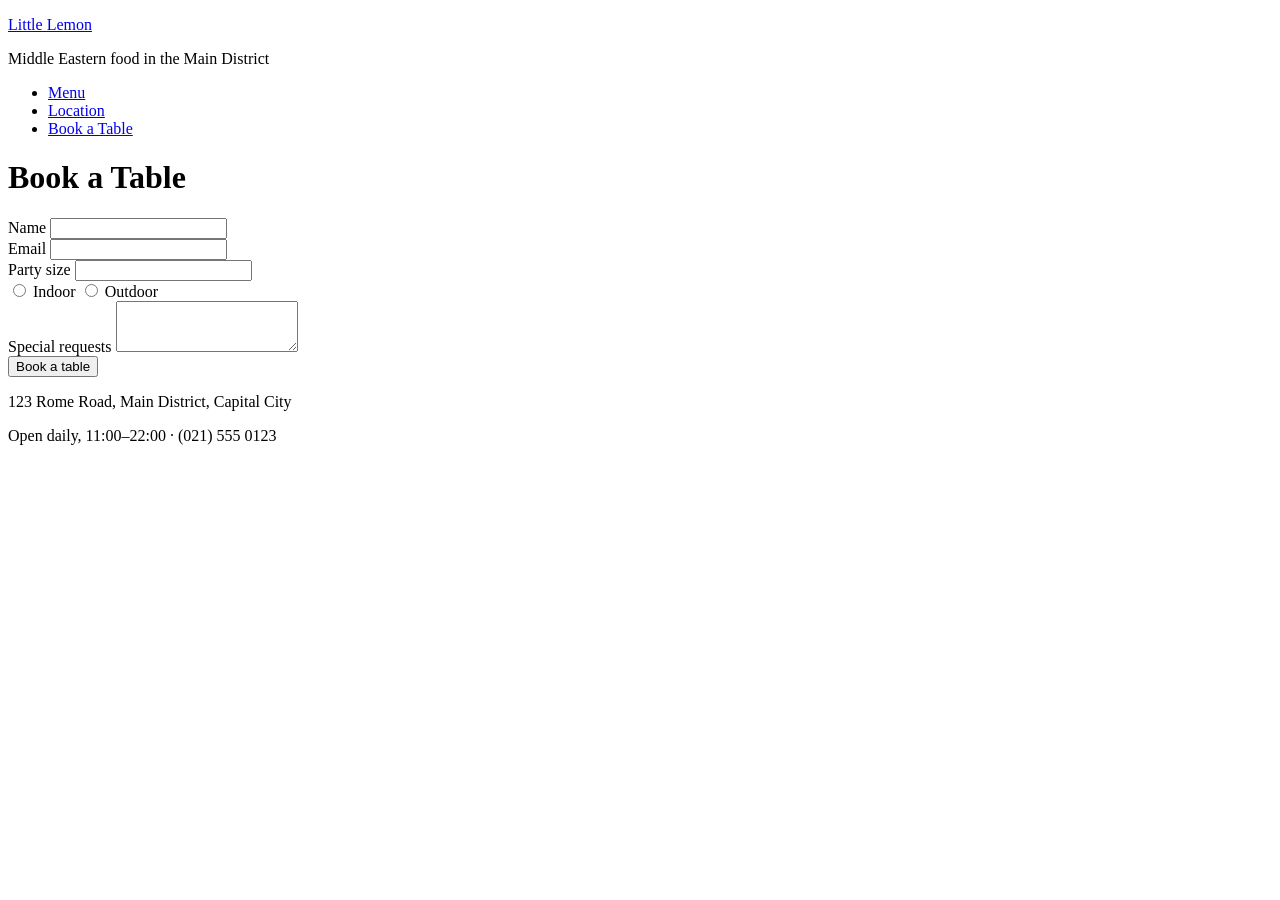
==== book.html @ e1fe0d25 "Add files via upload" ====
<!-- slide: s1-div-code · Part 1, not RPS · end state -->
<!DOCTYPE html>
<html>
  <head>
    <title>Book a Table</title>
    <meta name="description" content="Middle Eastern food in the Main District.">
    <meta name="author" content="Lazuardi Al-Muzaki">
  </head>
  <body>
    <div id="header">
      <p><a href="index.html">Little Lemon</a></p>
      <p>Middle Eastern food in the Main District</p>
    </div>

    <div id="nav">
      <ul>
        <li><a href="index.html">Menu</a></li>
        <li><a href="location.html">Location</a></li>
        <li><a href="book.html">Book a Table</a></li>
      </ul>
    </div>

    <div id="main">
      <h1>Book a Table</h1>
      <form action="/book" method="post">
        <label for="name">Name</label>
        <input type="text" id="name" name="name">
        <br>
        <label for="email">Email</label>
        <input type="email" id="email" name="email">
        <br>
        <label for="party">Party size</label>
        <input type="number" id="party" name="party">
        <br>
        <input type="radio" id="indoor" name="seating" value="indoor">
        <label for="indoor">Indoor</label>
        <input type="radio" id="outdoor" name="seating" value="outdoor">
        <label for="outdoor">Outdoor</label>
        <br>
        <label for="requests">Special requests</label>
        <textarea id="requests" name="requests" rows="3"></textarea>
        <br>
        <input type="submit" value="Book a table">
      </form>
    </div>

    <div id="footer">
      <p>123 Rome Road, Main District, Capital City</p>
      <p>Open daily, 11:00–22:00 · (021) 555 0123</p>
    </div>
  </body>
</html>
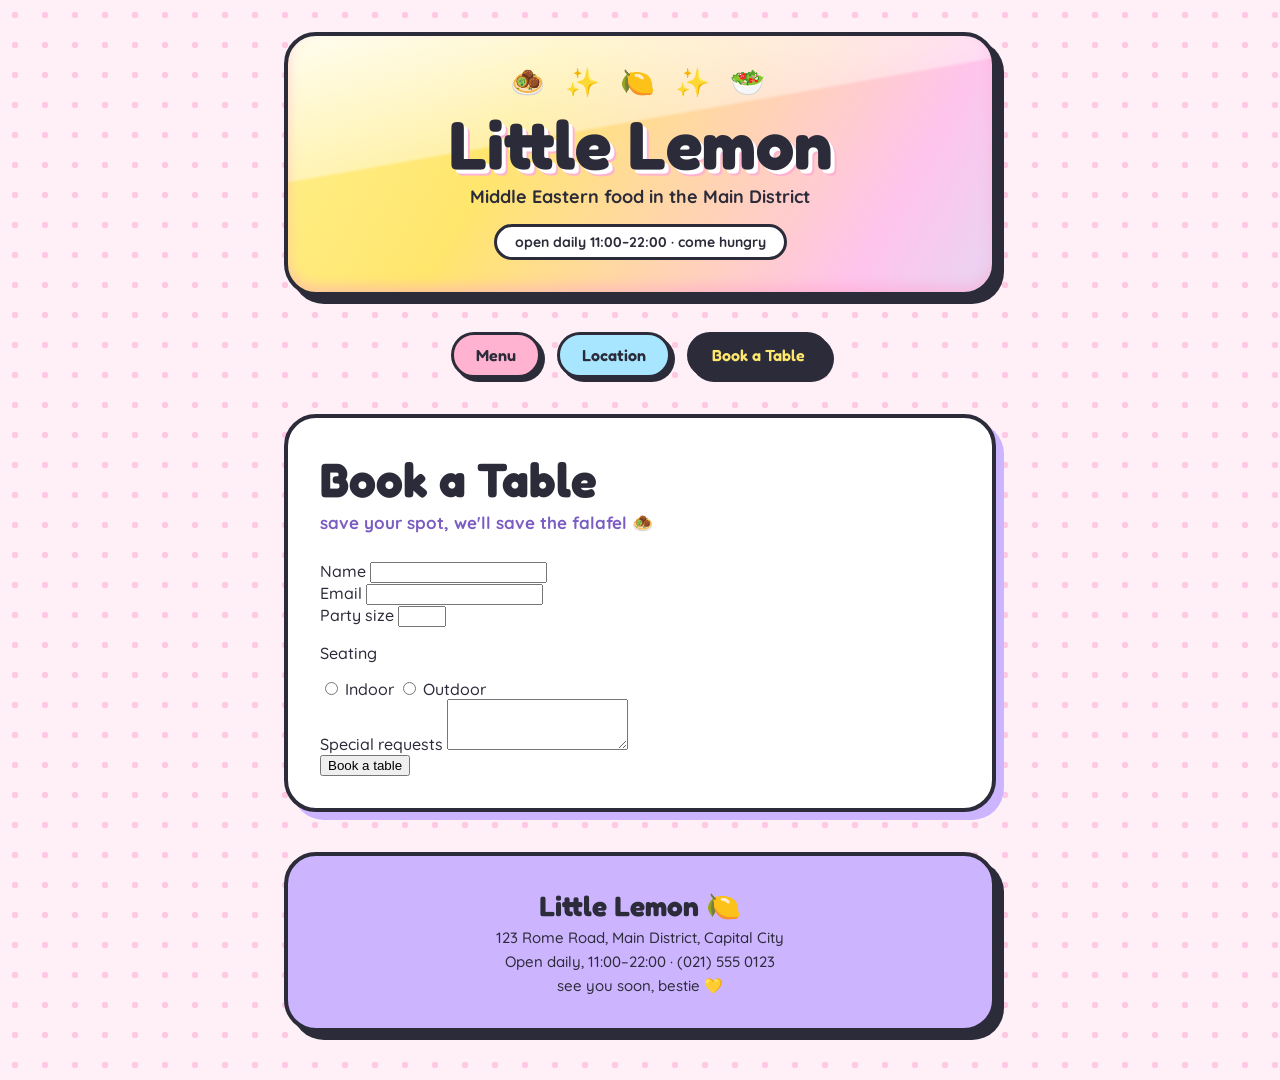
==== commit 845e9f93: "book.html" ====
--- a/book.html
+++ b/book.html
@@ -1,52 +1,74 @@
-<!-- slide: s1-div-code · Part 1, not RPS · end state -->
 <!DOCTYPE html>
-<html>
+<html lang="en">
   <head>
+    <meta charset="UTF-8">
     <title>Book a Table</title>
     <meta name="description" content="Middle Eastern food in the Main District.">
     <meta name="author" content="Lazuardi Al-Muzaki">
+    <link rel="preconnect" href="https://fonts.googleapis.com">
+    <link href="https://fonts.googleapis.com/css2?family=Fredoka:wght@500;600;700&family=Quicksand:wght@500;700&display=swap" rel="stylesheet">
+    <link rel="stylesheet" href="style.css">
   </head>
   <body>
-    <div id="header">
-      <p><a href="index.html">Little Lemon</a></p>
-      <p>Middle Eastern food in the Main District</p>
-    </div>
+    <header>
+      <p class="sparkles">🧆 ✨ 🍋 ✨ 🥗</p>
+      <p id="site-name"><a href="index.html">Little Lemon</a></p>
+      <p id="tagline">Middle Eastern food in the Main District</p>
+      <p class="open-badge">open daily 11:00–22:00 · come hungry</p>
+    </header>
 
-    <div id="nav">
+    <nav>
       <ul>
         <li><a href="index.html">Menu</a></li>
         <li><a href="location.html">Location</a></li>
-        <li><a href="book.html">Book a Table</a></li>
+        <li><a class="current" href="book.html">Book a Table</a></li>
       </ul>
-    </div>
+    </nav>
 
-    <div id="main">
+    <main>
       <h1>Book a Table</h1>
+      <p class="intro">save your spot, we'll save the falafel 🧆</p>
+
       <form action="/book" method="post">
-        <label for="name">Name</label>
-        <input type="text" id="name" name="name">
-        <br>
-        <label for="email">Email</label>
-        <input type="email" id="email" name="email">
-        <br>
-        <label for="party">Party size</label>
-        <input type="number" id="party" name="party">
-        <br>
-        <input type="radio" id="indoor" name="seating" value="indoor">
-        <label for="indoor">Indoor</label>
-        <input type="radio" id="outdoor" name="seating" value="outdoor">
-        <label for="outdoor">Outdoor</label>
-        <br>
-        <label for="requests">Special requests</label>
-        <textarea id="requests" name="requests" rows="3"></textarea>
-        <br>
-        <input type="submit" value="Book a table">
+
+        <div class="field">
+          <label for="name">Name</label>
+          <input type="text" id="name" name="name" required>
+        </div>
+
+        <div class="field">
+          <label for="email">Email</label>
+          <input type="email" id="email" name="email" required>
+        </div>
+
+        <div class="field">
+          <label for="party">Party size</label>
+          <input type="number" id="party" name="party" min="1" max="12" required>
+        </div>
+
+        <div class="field">
+          <p class="field-title">Seating</p>
+          <input type="radio" id="indoor" name="seating" value="indoor">
+          <label class="choice" for="indoor">Indoor</label>
+          <input type="radio" id="outdoor" name="seating" value="outdoor">
+          <label class="choice" for="outdoor">Outdoor</label>
+        </div>
+
+        <div class="field">
+          <label for="requests">Special requests</label>
+          <textarea id="requests" name="requests" rows="3"></textarea>
+        </div>
+
+        <input class="btn" type="submit" value="Book a table">
       </form>
-    </div>
+    </main>
 
-    <div id="footer">
+
+    <footer>
+      <p class="footer-name">Little Lemon 🍋</p>
       <p>123 Rome Road, Main District, Capital City</p>
       <p>Open daily, 11:00–22:00 · (021) 555 0123</p>
-    </div>
+      <p>see you soon, bestie 💛</p>
+    </footer>
   </body>
 </html>
--- a/style.css
+++ b/style.css
@@ -0,0 +1,272 @@
+/* Palette
+   Ink       #2B2B3A
+   Lemon     #FFE66D
+   Bubblegum #FFB3D1
+   Lavender  #CDB4FF
+   Sky       #A8E6FF
+   Matcha    #B8F2C4
+   Peach     #FFCFA8
+   Milk      #FFF0F7
+*/
+
+/* Dasar halaman: pink susu dengan polkadot */
+body {
+  font-family: "Quicksand", "Trebuchet MS", Verdana, sans-serif;
+  font-weight: 500;
+  color: #2B2B3A;
+  margin: 0px;
+  padding: 32px 16px;
+  background-color: #FFF0F7;
+  background-image: radial-gradient(#FFC9E3 3px, transparent 3px);
+  background-size: 30px 30px;
+}
+h1 {
+  font-family: "Fredoka", "Trebuchet MS", sans-serif;
+  font-size: 48px;
+  font-weight: 700;
+  margin-top: 0px;
+  margin-bottom: 4px;
+  color: #2B2B3A;
+}
+h2 {
+  font-family: "Fredoka", "Trebuchet MS", sans-serif;
+
+  font-weight: 600;
+  color: #2B2B3A;
+}
+
+/* Header: kuning holo glossy
+   Layer 1 = pantulan kaca putih, Layer 2 = gradasi holo */
+header {
+  width: 640px;
+  padding: 28px 32px 32px 32px;
+  margin: 0px auto 0px auto;
+  background-color: #FFE66D;
+  background-image:
+    linear-gradient(170deg, rgba(255, 255, 255, 0.85) 0%, rgba(255, 255, 255, 0.4) 38%, rgba(255, 255, 255, 0) 39%),
+    linear-gradient(120deg, #FFF59D, #FFE66D, #FFC4EC, #BDF3FF, #FFF59D, #FFD54F, #FFE66D);
+  background-size: 100% 100%, 300% 300%;
+  background-position: 0% 0%, 0% 50%;
+  border: 4px solid #2B2B3A;
+  border-radius: 32px;
+  box-shadow: 8px 8px 0px #2B2B3A, inset 0px -6px 12px rgba(255, 160, 200, 0.45);
+  text-align: center;
+  animation: holo 8s ease-in-out infinite alternate;
+}
+@keyframes holo {
+  from { background-position: 0% 0%, 0% 50%; }
+  to { background-position: 0% 0%, 100% 50%; }
+}
+.sparkles {
+  font-size: 28px;
+  letter-spacing: 6px;
+  margin: 0px 0px 4px 0px;
+}
+#site-name {
+
+  font-family: "Fredoka", "Trebuchet MS", sans-serif;
+  font-size: 68px;
+  font-weight: 700;
+  margin: 0px;
+  text-shadow: 4px 4px 0px #FFFFFF, 6px 6px 0px #FFB3D1;
+}
+#tagline {
+  font-size: 18px;
+  font-weight: 700;
+  margin: 0px 0px 16px 0px;
+}
+.open-badge {
+  display: inline-block;
+  margin: 0px;
+  padding: 6px 18px;
+  background-color: #FFFFFF;
+  border: 3px solid #2B2B3A;
+  border-radius: 20px;
+  font-size: 14px;
+  font-weight: 700;
+}
+header a {
+  color: #2B2B3A;
+  text-decoration: none;
+}
+
+/* Nav: tombol pill warna-warni */
+nav {
+  width: 640px;
+  margin: 36px auto 36px auto;
+  text-align: center;
+}
+
+nav ul {
+  list-style: none;
+  padding: 0px;
+  margin: 0px;
+}
+nav li {
+  display: inline;
+  margin: 0px 6px;
+}
+nav > ul > li > a {
+  display: inline-block;
+  padding: 10px 22px;
+  border: 3px solid #2B2B3A;
+  border-radius: 30px;
+  box-shadow: 4px 4px 0px #2B2B3A;
+  font-family: "Fredoka", "Trebuchet MS", sans-serif;
+  font-weight: 600;
+  color: #2B2B3A;
+  text-decoration: none;
+}
+nav li:nth-child(1) a { background-color: #FFB3D1; }
+nav li:nth-child(2) a { background-color: #A8E6FF; }
+nav li:nth-child(3) a { background-color: #B8F2C4; }
+nav li a.current {
+  background-color: #2B2B3A;
+  color: #FFE66D;
+}
+nav a:hover {
+  box-shadow: 1px 1px 0px #2B2B3A;
+  transform: translate(3px, 3px);
+}
+
+
+/* Main: kartu putih bergaya sticker */
+main {
+  width: 640px;
+  padding: 32px;
+  margin: 0px auto 40px auto;
+  background-color: #FFFFFF;
+  border: 4px solid #2B2B3A;
+  border-radius: 32px;
+  box-shadow: 8px 8px 0px #CDB4FF;
+}
+.intro {
+  font-size: 17px;
+  font-weight: 700;
+  margin: 0px 0px 28px 0px;
+  color: #7A5CC2;
+}
+
+/* Kartu hidangan */
+.dish {
+  min-height: 170px;
+  padding: 24px;
+  margin-bottom: 28px;
+  border: 3px solid #2B2B3A;
+  border-radius: 24px;
+  box-shadow: 6px 6px 0px #2B2B3A;
+}
+.dish:hover {
+  transform: translate(-3px, -3px);
+  box-shadow: 9px 9px 0px #2B2B3A;
+}
+.dish.falafel {
+  background-color: #FFCFA8;
+
+}
+.dish.salad {
+  background-color: #B8F2C4;
+}
+.dish img {
+  float: right;
+  margin-left: 20px;
+  margin-bottom: 8px;
+  border: 4px solid #2B2B3A;
+  border-radius: 20px;
+  transform: rotate(3deg);
+}
+.dish h2 {
+  font-size: 32px;
+  margin-top: 10px;
+  margin-bottom: 6px;
+}
+.tag {
+  display: inline-block;
+  padding: 3px 14px;
+  background-color: #FFFFFF;
+  border: 3px solid #2B2B3A;
+  border-radius: 16px;
+  font-size: 13px;
+  font-weight: 700;
+  transform: rotate(-4deg);
+}
+
+/* Badge harga: holo glossy seperti stiker */
+.price {
+  display: inline-block;
+  padding: 4px 18px;
+
+  background-color: #FFE66D;
+  background-image:
+    linear-gradient(180deg, rgba(255, 255, 255, 0.9) 0%, rgba(255, 255, 255, 0.35) 48%, rgba(255, 255, 255, 0) 50%),
+    linear-gradient(120deg, #FFF59D, #FFE66D, #FFC4EC, #BDF3FF, #FFF59D, #FFD54F, #FFE66D);
+  background-size: 100% 100%, 300% 300%;
+  background-position: 0% 0%, 0% 50%;
+  border: 3px solid #2B2B3A;
+  border-radius: 20px;
+  box-shadow: 3px 3px 0px #2B2B3A, inset 0px -3px 6px rgba(255, 140, 190, 0.45);
+  font-family: "Fredoka", "Trebuchet MS", sans-serif;
+  font-size: 22px;
+  font-weight: 700;
+  transform: rotate(-3deg);
+  animation: holo 6s ease-in-out infinite alternate;
+}
+
+/* Tabel */
+table {
+  width: 100%;
+  border: 3px solid #2B2B3A;
+  border-radius: 20px;
+  border-collapse: separate;
+  border-spacing: 0px;
+  overflow: hidden;
+}
+th, td {
+  padding: 12px 18px;
+  text-align: left;
+  border-bottom: 2px dashed #2B2B3A;
+}
+th {
+  background-color: #CDB4FF;
+
+  font-family: "Fredoka", "Trebuchet MS", sans-serif;
+  border-bottom: 3px solid #2B2B3A;
+}
+tr:last-child td {
+  border-bottom: none;
+}
+tr:nth-child(even) td {
+  background-color: #E8F8FF;
+}
+tr:hover td {
+  background-image: linear-gradient(120deg, #FFF59D, #FFD9F1, #D2F6FF);
+}
+
+/* Footer */
+footer {
+  width: 640px;
+  padding: 28px 32px;
+  margin: 0px auto 16px auto;
+  background-color: #CDB4FF;
+  border: 4px solid #2B2B3A;
+  border-radius: 32px;
+  box-shadow: 8px 8px 0px #2B2B3A;
+  font-size: 15px;
+  text-align: center;
+}
+footer p {
+  margin: 5px 0px;
+}
+.footer-name {
+  font-family: "Fredoka", "Trebuchet MS", sans-serif;
+  font-size: 28px;
+  font-weight: 700;
+
+}
+
+/* Hormati pengguna yang mematikan animasi di perangkatnya */
+@media (prefers-reduced-motion: reduce) {
+  header, .price {
+    animation: none;
+  }
+}
